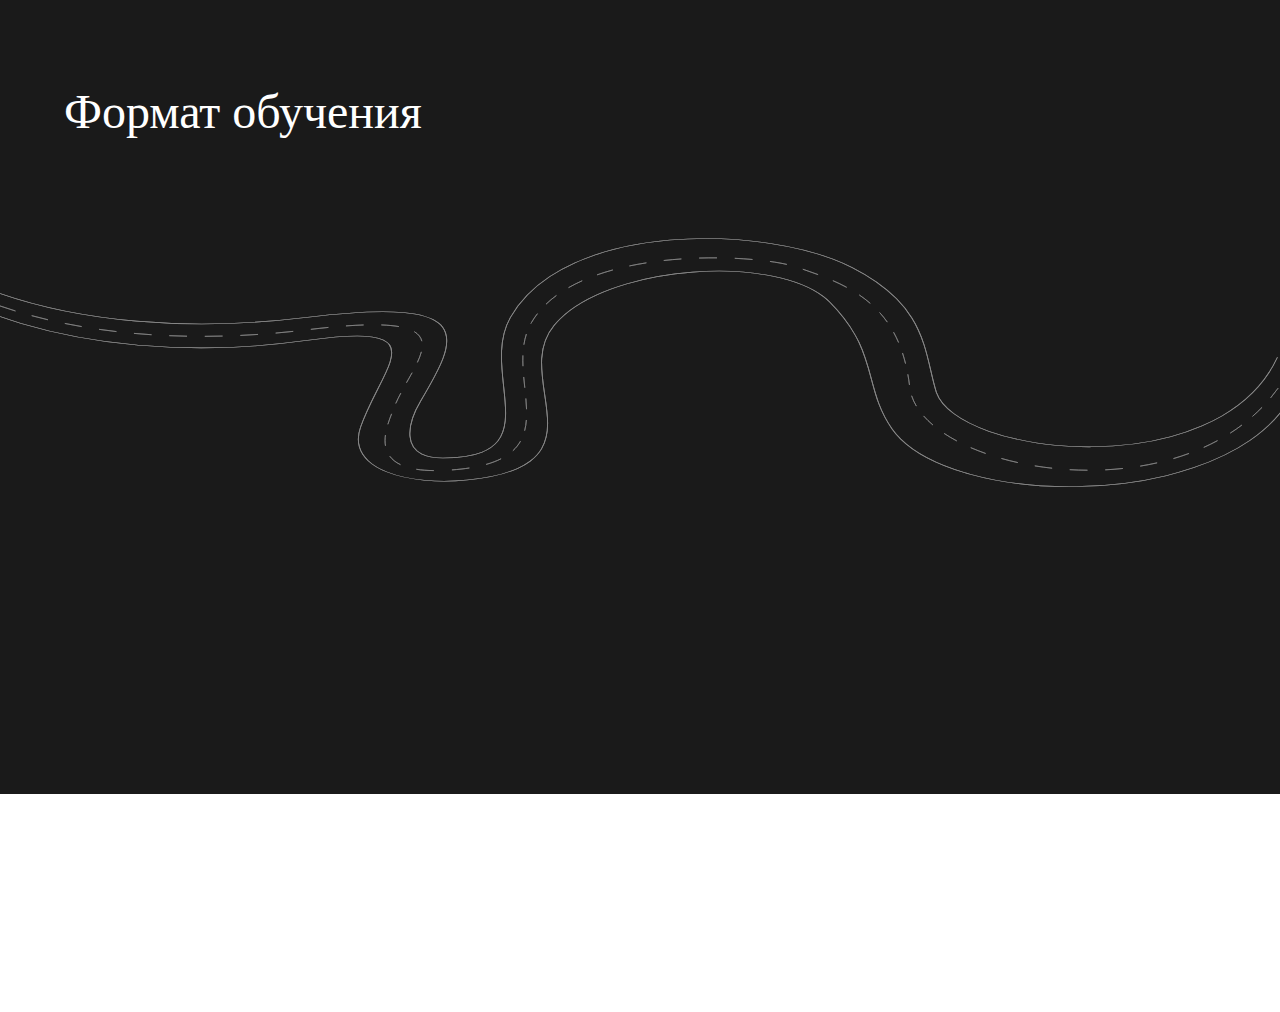
==== cactus/index.html @ b80ed24d "feat: add background" ====
<!DOCTYPE html>
<html lang="en">
<head>
  <meta charset="UTF-8">
  <meta http-equiv="X-UA-Compatible" content="IE=edge">
  <meta name="viewport" content="width=device-width, initial-scale=1.0">
  <link rel="stylesheet" href="./style.css" />
  <title>Document</title>
</head>
<body>
<section class="training-format">
  <div class="wrapper training-format__wrapper">
    <div class="training-format__content">
      <h3 class="section__header">Формат обучения</h3>
      <div class="training-format__container">
        <svg class="icon">
          <use xlink:href="./assets/car.svg#road"></use>
        </svg>
        <div class="training-format__text">
          <!-- <div class="first">
            <span>Я первый</span>
          </div>
          <div class="2">Я второй</div>
          <div class="3">Я третий</div>
          <div class="4">Я четвертый</div>
          <div class="5">Я пятый</div>
        </div> -->
        <svg class="icon">
          <use xlink:href="#road"></use>
        </svg>
      </div>
    </div>
  </div>
</section>
</body>
</html>
---- cactus/style.css ----
* {
  margin: 0;
  padding: 0;
}

html {
  font-size: 10px;
}

body {
  font-size: 1.6rem;
}

h3 {
  color: rgb(255, 255, 255);
  font-family: Asgard Trial;
  font-size: 4.8rem;
  font-weight: 500;
  line-height: 64px;
  letter-spacing: 0px;
}

.training-format {
  background: #1a1a1a;
  height: 794px;
}

.wrapper {
  max-width: 1440px;
}

.section__header {
  padding: 80px 0 10px 64px
}

.training-format__container {
  /* background-image: url("./assets/backgroundBitlab.png"); */
  width: 100vw;
  height: 794px;
  opacity: 1;
  /* background-size: 100% 100%;
  background-repeat: no-repeat; */
}

.icon {
  width: 100%;
  height: 427px;
}

.training-format__text {
  display: grid;
  grid-template-columns: repeat(5, 1fr);
}

.first {
  display: flex;
  height: 20vh;
}
span {
  min-width: 100px;
  height: 30px;
  background: white;
}
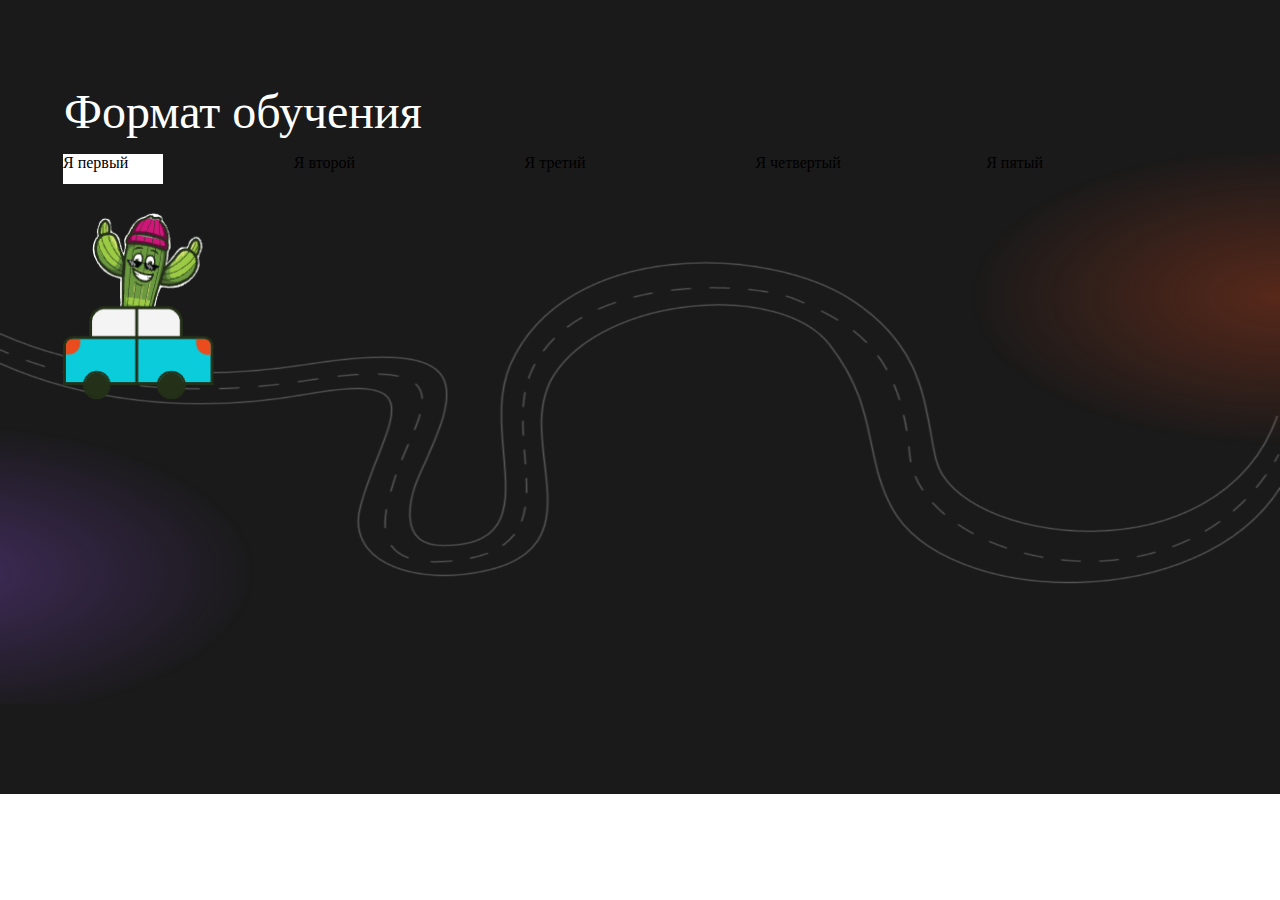
==== commit 0348e0a8: "feat: add cactus" ====
--- a/cactus/index.html
+++ b/cactus/index.html
@@ -13,21 +13,18 @@
     <div class="training-format__content">
       <h3 class="section__header">Формат обучения</h3>
       <div class="training-format__container">
-        <svg class="icon">
-          <use xlink:href="./assets/car.svg#road"></use>
-        </svg>
         <div class="training-format__text">
-          <!-- <div class="first">
+          <div class="first">
+            <div class="cactus">
+              
+            </div>
             <span>Я первый</span>
           </div>
           <div class="2">Я второй</div>
           <div class="3">Я третий</div>
           <div class="4">Я четвертый</div>
           <div class="5">Я пятый</div>
-        </div> -->
-        <svg class="icon">
-          <use xlink:href="#road"></use>
-        </svg>
+        </div>
       </div>
     </div>
   </div>
--- a/cactus/style.css
+++ b/cactus/style.css
@@ -34,12 +34,12 @@
 }
 
 .training-format__container {
-  /* background-image: url("./assets/backgroundBitlab.png"); */
+  background-image: url("./assets/backgroundBitlab.png");
   width: 100vw;
-  height: 794px;
+  height: 550px;
   opacity: 1;
-  /* background-size: 100% 100%;
-  background-repeat: no-repeat; */
+  background-size: 100% 100%;
+  background-repeat: no-repeat;
 }
 
 .icon {
@@ -50,12 +50,25 @@
 .training-format__text {
   display: grid;
   grid-template-columns: repeat(5, 1fr);
+  padding: 0 63px;
 }
 
 .first {
+  position: relative;
   display: flex;
-  height: 20vh;
+  height: 30vh;
 }
+
+.cactus {
+  background-image: url("./assets/group.png");
+  width: 20vw;
+  background-repeat: no-repeat;
+  background-size: 151px 218px;
+  position: absolute;
+  height: 218px;
+  top: 10%;
+}
+
 span {
   min-width: 100px;
   height: 30px;
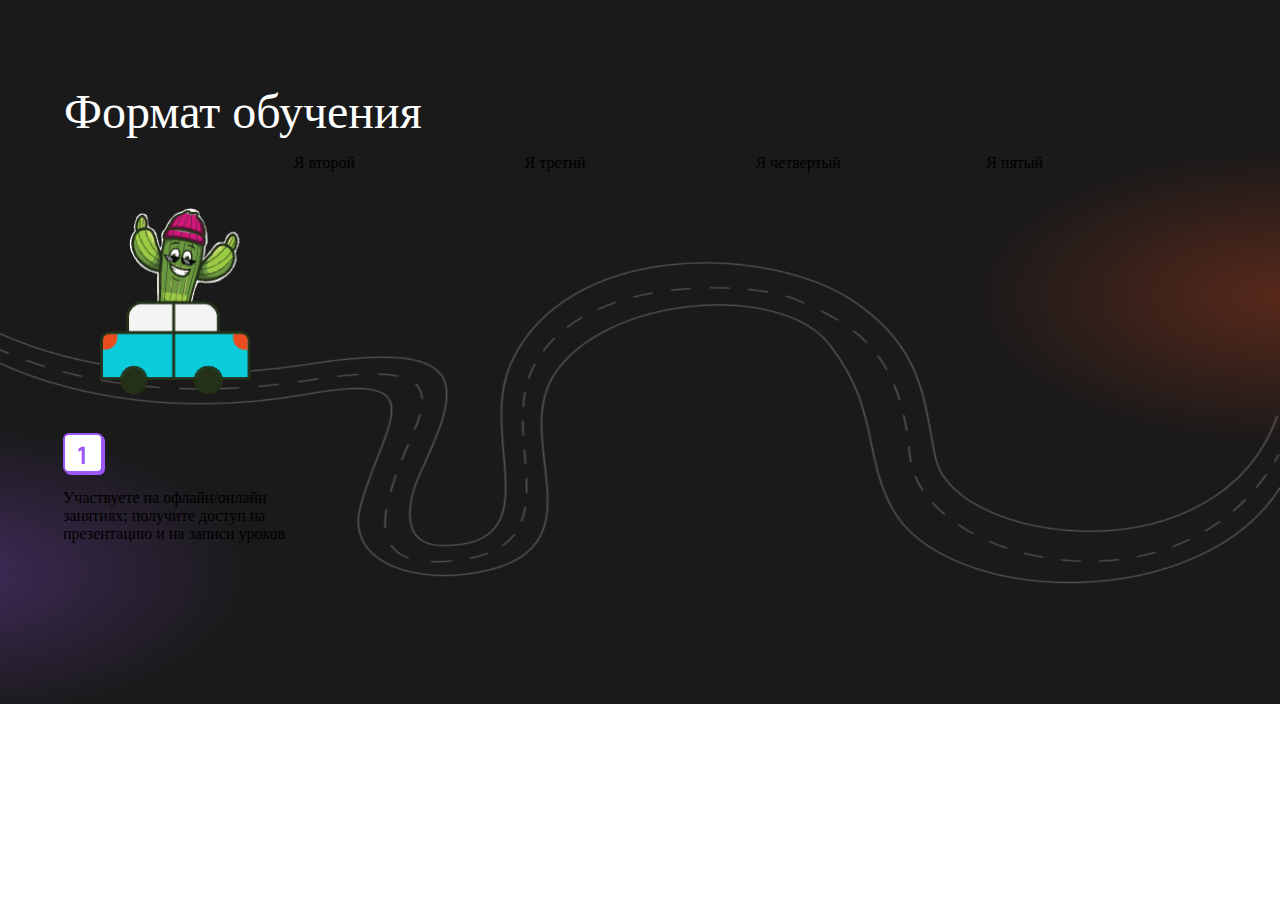
==== commit c17488e1: "feat: add columns" ====
--- a/cactus/index.html
+++ b/cactus/index.html
@@ -4,21 +4,35 @@
   <meta charset="UTF-8">
   <meta http-equiv="X-UA-Compatible" content="IE=edge">
   <meta name="viewport" content="width=device-width, initial-scale=1.0">
+  <link rel="preconnect" href="https://fonts.googleapis.com" />
+    <link rel="preconnect" href="https://fonts.gstatic.com" crossorigin />
+    <link
+      href="https://fonts.googleapis.com/css2?family=Manrope:wght@200..800&display=swap"
+      rel="stylesheet"
+    />
+    <link rel="preconnect" href="https://fonts.googleapis.com" />
+    <link rel="preconnect" href="https://fonts.gstatic.com" crossorigin />
+    <link
+      href="https://fonts.googleapis.com/css2?family=JetBrains+Mono:ital,wght@0,100..800;1,100..800&family=Manrope:wght@200..800&display=swap"
+      rel="stylesheet"
+    />
   <link rel="stylesheet" href="./style.css" />
   <title>Document</title>
 </head>
 <body>
-<section class="training-format">
+<section class="section training-format">
   <div class="wrapper training-format__wrapper">
-    <div class="training-format__content">
+    <div class="training-format__containert">
       <h3 class="section__header">Формат обучения</h3>
-      <div class="training-format__container">
-        <div class="training-format__text">
-          <div class="first">
-            <div class="cactus">
-              
+      <div class="training-format__content">
+        <div class="training-format__grid">
+          <div class="column first-column">
+            <div class="training-format__img">
             </div>
-            <span>Я первый</span>
+            <div class="content-box first-column_content">
+              <span class="content-number first-column__content-number"><p class="p_colored">1</p></span>
+              <span class="content-text">Участвуете на офлайн/онлайн занятиях; получите доступ на презентацию и на записи уроков</span>
+            </div>
           </div>
           <div class="2">Я второй</div>
           <div class="3">Я третий</div>
--- a/cactus/style.css
+++ b/cactus/style.css
@@ -20,21 +20,28 @@
   letter-spacing: 0px;
 }
 
+.p_colored {
+  font-family: Manrope;
+  font-size: 24px;
+  font-weight: 700;
+  line-height: 26px;
+  letter-spacing: 0px;
+}
+
 .training-format {
   background: #1a1a1a;
-  height: 794px;
 }
 
 .wrapper {
-  max-width: 1440px;
+  max-width: 1308px;
 }
 
 .section__header {
-  padding: 80px 0 10px 64px
+  padding: 80px 0 10px 64px;
 }
 
-.training-format__container {
-  background-image: url("./assets/backgroundBitlab.png");
+.training-format__content {
+  background-image: url("../cactus/assets/backgroundBitlab.png");
   width: 100vw;
   height: 550px;
   opacity: 1;
@@ -42,35 +49,51 @@
   background-repeat: no-repeat;
 }
 
-.icon {
-  width: 100%;
-  height: 427px;
-}
-
-.training-format__text {
+.training-format__grid {
   display: grid;
   grid-template-columns: repeat(5, 1fr);
   padding: 0 63px;
 }
 
-.first {
+.column {
   position: relative;
   display: flex;
-  height: 30vh;
 }
 
-.cactus {
-  background-image: url("./assets/group.png");
+.first-column {
+  height: 308.56px;
+  flex-direction: column-reverse;
+}
+
+.training-format__img {
+  background-image: url("../cactus/assets/group.png");
   width: 20vw;
   background-repeat: no-repeat;
   background-size: 151px 218px;
   position: absolute;
   height: 218px;
-  top: 10%;
+  top: 7%;
+  left: 16%;
 }
 
-span {
-  min-width: 100px;
+.content-box {
+  display: flex;
+  flex-direction: column;
   height: 30px;
-  background: white;
-}+  gap: 16px;
+}
+
+.content-number {
+  box-sizing: border-box;
+  border-radius: 6px;
+  background: rgb(255, 255, 255);
+  width: 40px;
+  height: 40px;
+  padding: 7px 12px;
+}
+
+.first-column__content-number {
+  border: 2px solid rgb(157, 86, 247);
+  box-shadow: 2px 2px 0px 0px rgb(157, 86, 247);
+  color: rgb(157, 86, 247);
+}
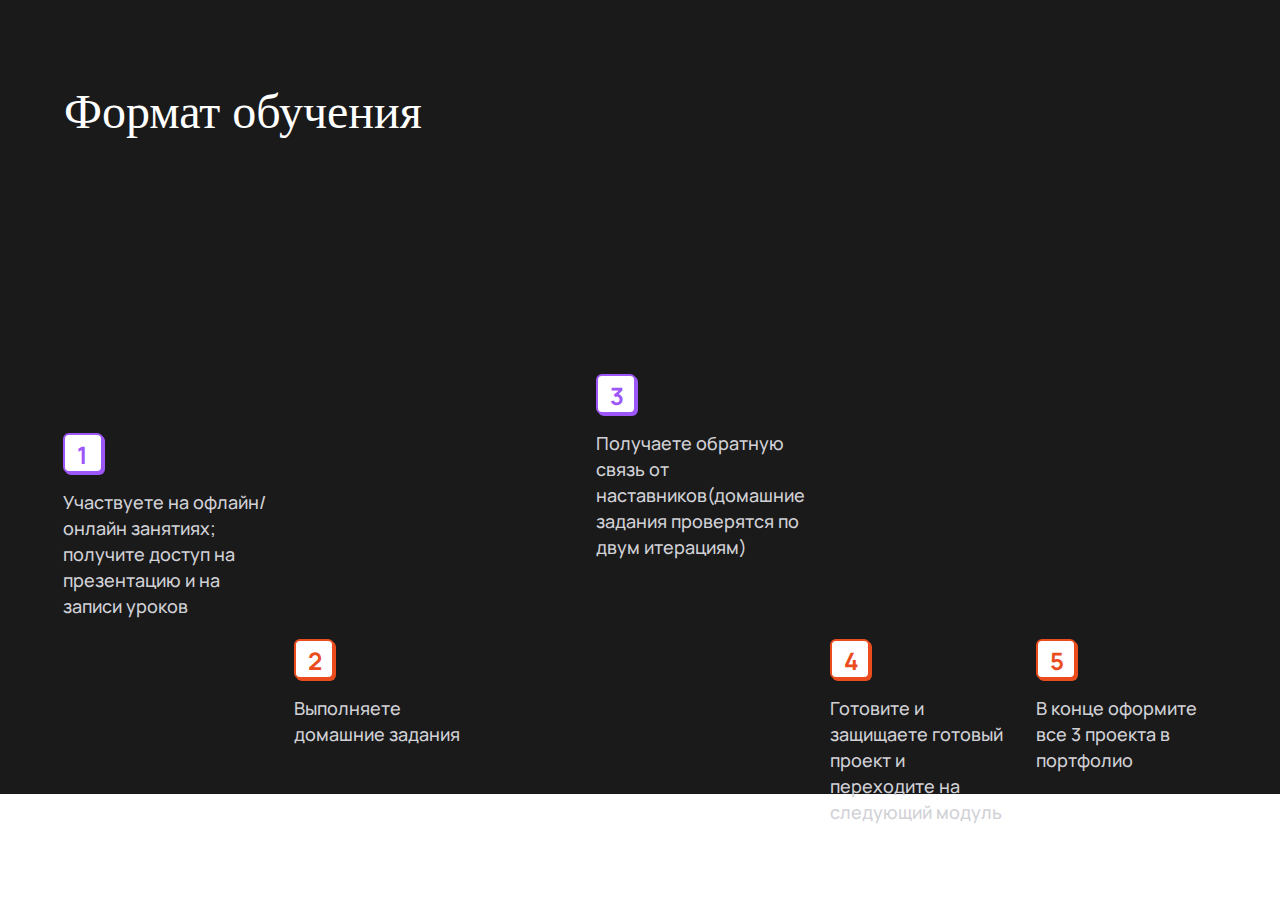
==== commit 914f81c9: "feat: add 3 points" ====
--- a/cactus/index.html
+++ b/cactus/index.html
@@ -34,10 +34,30 @@
               <span class="content-text">Участвуете на офлайн/онлайн занятиях; получите доступ на презентацию и на записи уроков</span>
             </div>
           </div>
-          <div class="2">Я второй</div>
-          <div class="3">Я третий</div>
-          <div class="4">Я четвертый</div>
-          <div class="5">Я пятый</div>
+          <div class="column second-column">
+          <div class="content-box second-column_content">
+            <span class="content-number second-column__content-number"><p class="p_colored">2</p></span>
+              <span class="content-text">Выполняете домашние задания</span>
+          </div>
+        </div>
+        <div class="column third-column">
+          <div class="content-box third-column_content">
+            <span class="content-number first-column__content-number"><p class="p_colored">3</p></span>
+              <span class="content-text">Получаете обратную связь от наставников(домашние задания проверятся по двум итерациям) </span>
+          </div>
+        </div>
+        <div class="column second-column">
+          <div class="content-box second-column_content">
+            <span class="content-number second-column__content-number"><p class="p_colored">4</p></span>
+              <span class="content-text">Готовите и защищаете готовый проект и переходите на следующий модуль</span>
+          </div>
+        </div>
+        <div class="column second-column">
+          <div class="content-box second-column_content">
+            <span class="content-number second-column__content-number"><p class="p_colored">5</p></span>
+              <span class="content-text">В конце оформите все 3 проекта в портфолио</span>
+          </div>
+        </div>
         </div>
       </div>
     </div>
--- a/cactus/style.css
+++ b/cactus/style.css
@@ -34,6 +34,7 @@
 
 .wrapper {
   max-width: 1308px;
+  height: 794px;
 }
 
 .section__header {
@@ -41,10 +42,9 @@
 }
 
 .training-format__content {
-  background-image: url("../cactus/assets/backgroundBitlab.png");
+  background-image: url("./assets/backgroundBitlab.png");
   width: 100vw;
   height: 550px;
-  opacity: 1;
   background-size: 100% 100%;
   background-repeat: no-repeat;
 }
@@ -65,8 +65,22 @@
   flex-direction: column-reverse;
 }
 
+.second-column {
+  height: 515px;
+  flex-direction: column;
+  justify-content: flex-end;
+  padding: 0 0 0 25px;
+}
+
+.third-column {
+  height: 250px;
+    flex-direction: column;
+    justify-content: flex-end;
+    padding-left: 120px;
+}
+
 .training-format__img {
-  background-image: url("../cactus/assets/group.png");
+  background-image: url("./assets/group.png");
   width: 20vw;
   background-repeat: no-repeat;
   background-size: 151px 218px;
@@ -97,3 +111,20 @@
   box-shadow: 2px 2px 0px 0px rgb(157, 86, 247);
   color: rgb(157, 86, 247);
 }
+
+.content-text {
+  color: rgb(209, 209, 214);
+  font-family: Manrope;
+  font-size: 18px;
+  font-weight: 500;
+  line-height: 26px;
+  letter-spacing: 0px;
+  text-align: left;
+}
+
+.second-column__content-number {
+  border: 2px solid rgb(234, 76, 29);
+  box-shadow: 2px 2px 0px 0px rgb(234, 76, 29);
+  color: rgb(234, 76, 29);
+}
+
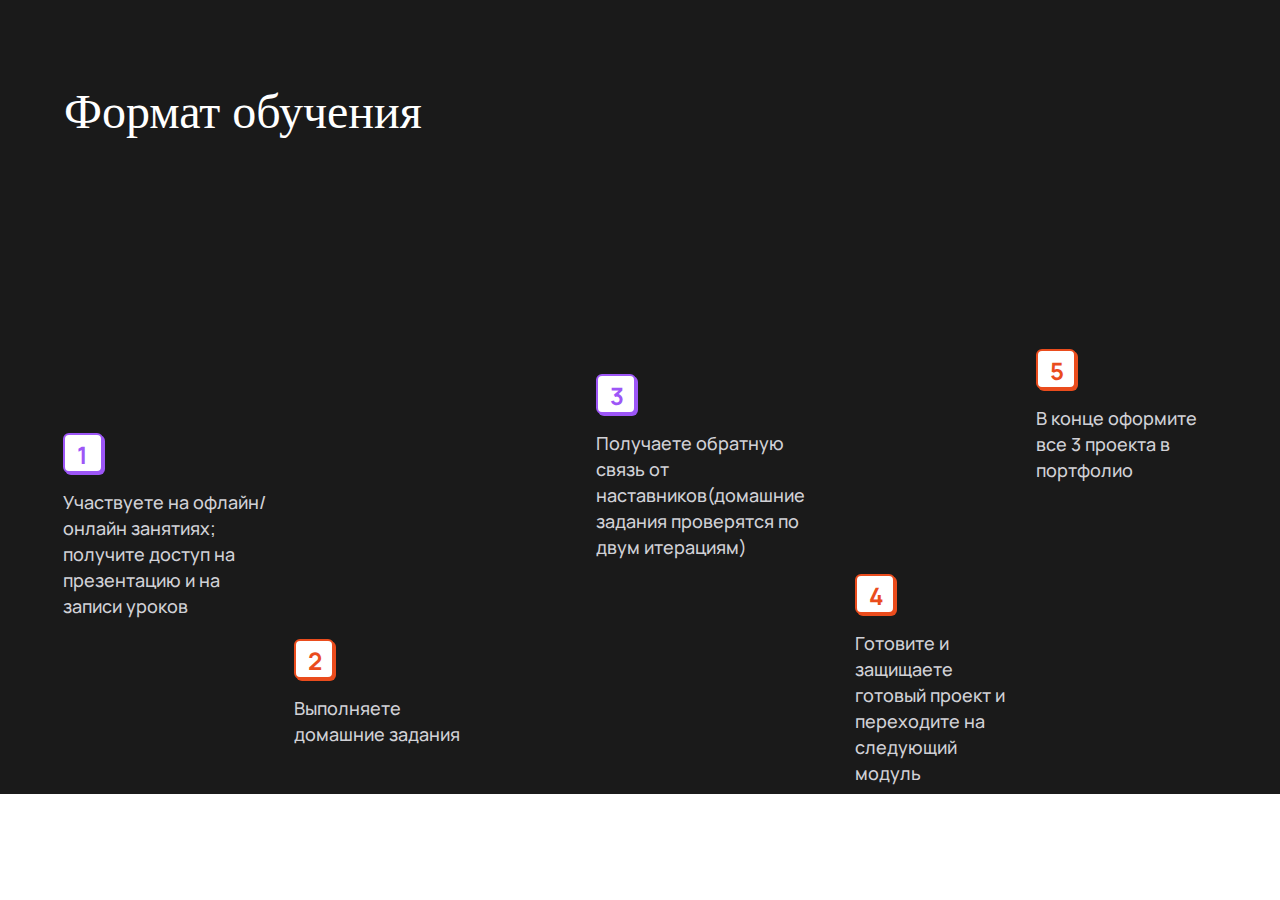
==== commit ca2fbf4d: "feat: add all columns" ====
--- a/cactus/index.html
+++ b/cactus/index.html
@@ -46,13 +46,13 @@
               <span class="content-text">Получаете обратную связь от наставников(домашние задания проверятся по двум итерациям) </span>
           </div>
         </div>
-        <div class="column second-column">
+        <div class="column forth-column">
           <div class="content-box second-column_content">
             <span class="content-number second-column__content-number"><p class="p_colored">4</p></span>
               <span class="content-text">Готовите и защищаете готовый проект и переходите на следующий модуль</span>
           </div>
         </div>
-        <div class="column second-column">
+        <div class="column fifth-column">
           <div class="content-box second-column_content">
             <span class="content-number second-column__content-number"><p class="p_colored">5</p></span>
               <span class="content-text">В конце оформите все 3 проекта в портфолио</span>
--- a/cactus/style.css
+++ b/cactus/style.css
@@ -51,7 +51,7 @@
 
 .training-format__grid {
   display: grid;
-  grid-template-columns: repeat(5, 1fr);
+  grid-template-columns: repeat(5, 2fr);
   padding: 0 63px;
 }
 
@@ -74,9 +74,23 @@
 
 .third-column {
   height: 250px;
-    flex-direction: column;
-    justify-content: flex-end;
-    padding-left: 120px;
+  flex-direction: column;
+  justify-content: flex-end;
+  padding-left: 120px;
+}
+
+.forth-column {
+  height: 450px;
+  flex-direction: column;
+  justify-content: flex-end;
+  padding-left: 50px;
+}
+
+.fifth-column {
+  height: 225px;
+  flex-direction: column;
+  justify-content: flex-end;
+  padding: 0 0 0 25px;
 }
 
 .training-format__img {
@@ -127,4 +141,3 @@
   box-shadow: 2px 2px 0px 0px rgb(234, 76, 29);
   color: rgb(234, 76, 29);
 }
-
